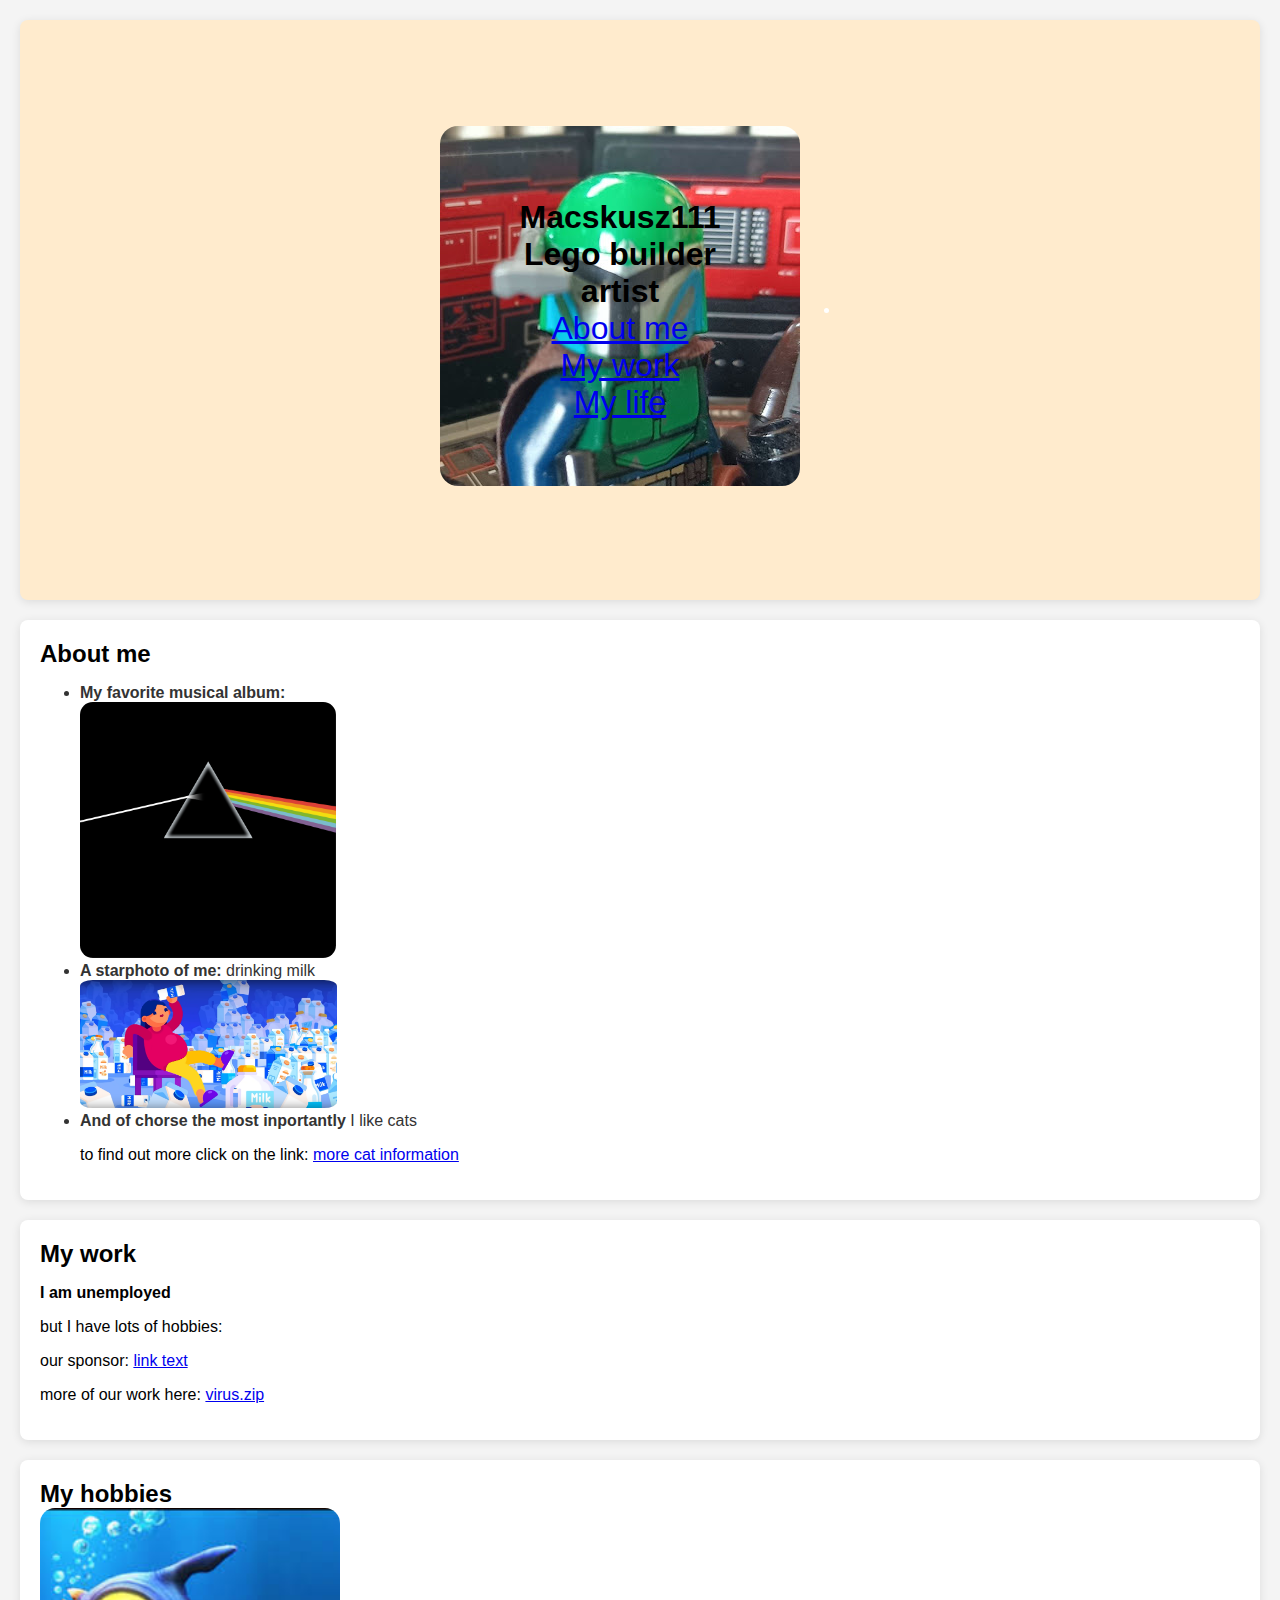
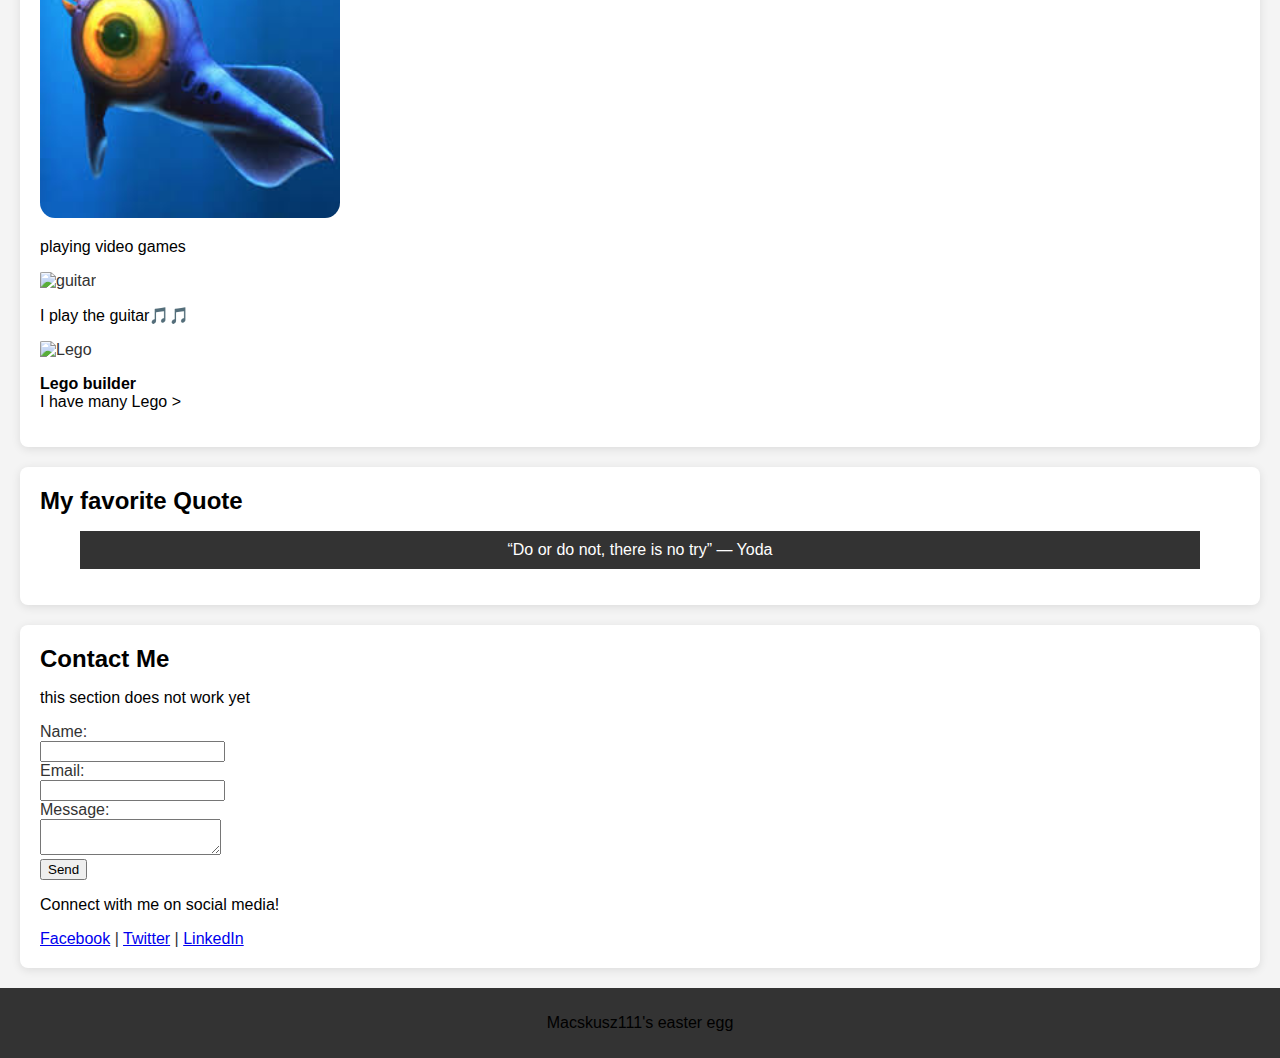
==== index.html @ 9e26e9c9 "commit5" ====
<!DOCTYPE html>
<html lang='hu'>

<head>
    <meta charset="utf-8">
    <title>Macskusz111</title>
    <meta name="viewport" content="width=device-width, initial-scale=1.0">
    <link rel="stylesheet" href="styles.css"> <!-- Link to your CSS file -->
    <!--amit ide írok bele az mindenképpen komment, nice-->
   
</head>

<body>

    
    <section class="fakeheader">
        <div class="container">
            <img src="unnamed2.jpg" alt="profile_picture" style="width:100%;">
            
            <div class="centered"><strong>Macskusz111<br>Lego builder<br>artist<br></strong>
                <a href="#div_id1">About me<br></a>
                <a href="#div_id2">My work<br></a>
                <a href="#div_id3">My life</a></div>
                
          </div> 
        
        <ul>
        <li>
        
        

        
    </li>
    </ul>
    </section>

    <section id="About_me" class="red">
        <h2>About me</h2>
        <div id="div_id1"></div>
        <ul>
            <li><strong>My favorite musical album:<br></strong>
            
            <img src="The_Dark_Side_of_the_Moon_Cover.svg.png" alt="DSOTM" width="256" height="256">

            <li><strong>A starphoto of me:</strong> drinking milk <br>
            <img src="milk.png" alt="milk" width="257" height="128"></li>
            <li><strong>And of chorse the most inportantly</strong> I like cats
            <p>to find out more click on the link:
                <a href="cat.html">more cat information</a>
            </p>
        </li>
            
        
        </ul>
        
    </section>

    <section id="My" class="red">
        
        <h2>My work</h2>
        <div id="div_id2"></div>

        <p><strong>I am unemployed</strong></p>
        <p>but I have lots of hobbies:</p>
        <p> our sponsor:
        <a href="https://kosmx.dev">link text</a> </p>
        <p> more of our work here:       <a href="new.html">virus.zip</a>
        </p>
        
    </section>

   

    <section id="professional_gamer">
        <h2>My hobbies</h2>
        <div id="div_id3"></div>

        <div>
            <img src="images.jpg" alt="Subnautica" style="width:100%; max-width:300px;" />
            <p>playing video games<br>
            </p>
        </div>
        <div>
            <img src="guitar.jpg" alt="guitar" style="width:100%; max-width:300px;" />
            <p>I play the guitar🎵🎵</p>
        </div>
        <div>
            <img src="Lego.jpg" alt="Lego" style="width:100%; max-width:300px;" />
            <p><strong>Lego builder</strong>
                <br> I have many Lego >
            </p>
        </div>
        <!-- Add more projects as needed -->
    </section>

    <section id="testimonials">
        <h2>My favorite Quote </h2>
        <blockquote>
            
            <footer> “Do or do not, there is no try”     — Yoda</footer>
           
        </blockquote>
    </section>

    <section id="contact">
        <h2>Contact Me</h2>
        <p>this section does not work yet</p>
        <form action="your-form-handler.php" method="post">
            <label for="name">Name:</label><br>
            <input type="text" id="name" name="name" required><br>
            <label for="email">Email:</label><br>
            <input type="email" id="email" name="email" required><br>
            <label for="message">Message:</label><br>
            <textarea id="message" name="message" required></textarea><br>
            <input type="submit" value="Send">
        </form>
        <p>Connect with me on social media!</p>
        <a href="#">Facebook</a> | <a href="#">Twitter</a> | <a href="#">LinkedIn</a>
    </section>

    <footer>
        <p>Macskusz111's easter egg</p>
    </footer>

</body>

</html>
---- styles.css ----
body {
    font-family: Arial, sans-serif;
    margin: 0; 
    padding: 0;
    background-color: #f4f4f4;
    color: #333;
}

/*header {
    background-color: blanchedalmond;
    
    
margin: 150px;
    height: 60vh;
    display: flex;
    align-items: center;
    justify-content: center;
    color: white;
    text-align: center;
}
    */
img{
    border-radius: 5%
    
}

section.fakeheader{
    background-color: blanchedalmond;
    
    .container {
        position: relative;
        text-align: center;
        color:black;
        font-size: xx-large;
      }
      
      
      /* Centered text */
      .centered {
        position: absolute;
        top: 50%;
        left: 50%;
        transform: translate(-50%, -50%);

      }

    height: 60vh;
    display: flex;
    align-items: center;
    justify-content: center;
    color: white;
    text-align: center;
}
section {
    background-color: antiquewhite;
    padding: 20px;
    margin: 20px;
    background: white;
    border-radius: 8px;
    box-shadow: 0 2px 10px rgba(0, 0, 0, 0.1);
}

h1, 
h2 {
    margin: 0;
    text-align: left;
}

footer {
    text-align: center;
    padding: 10px;
    background-color: #333;
    color: white;
}

h1, h2, p{
    color: black;

}
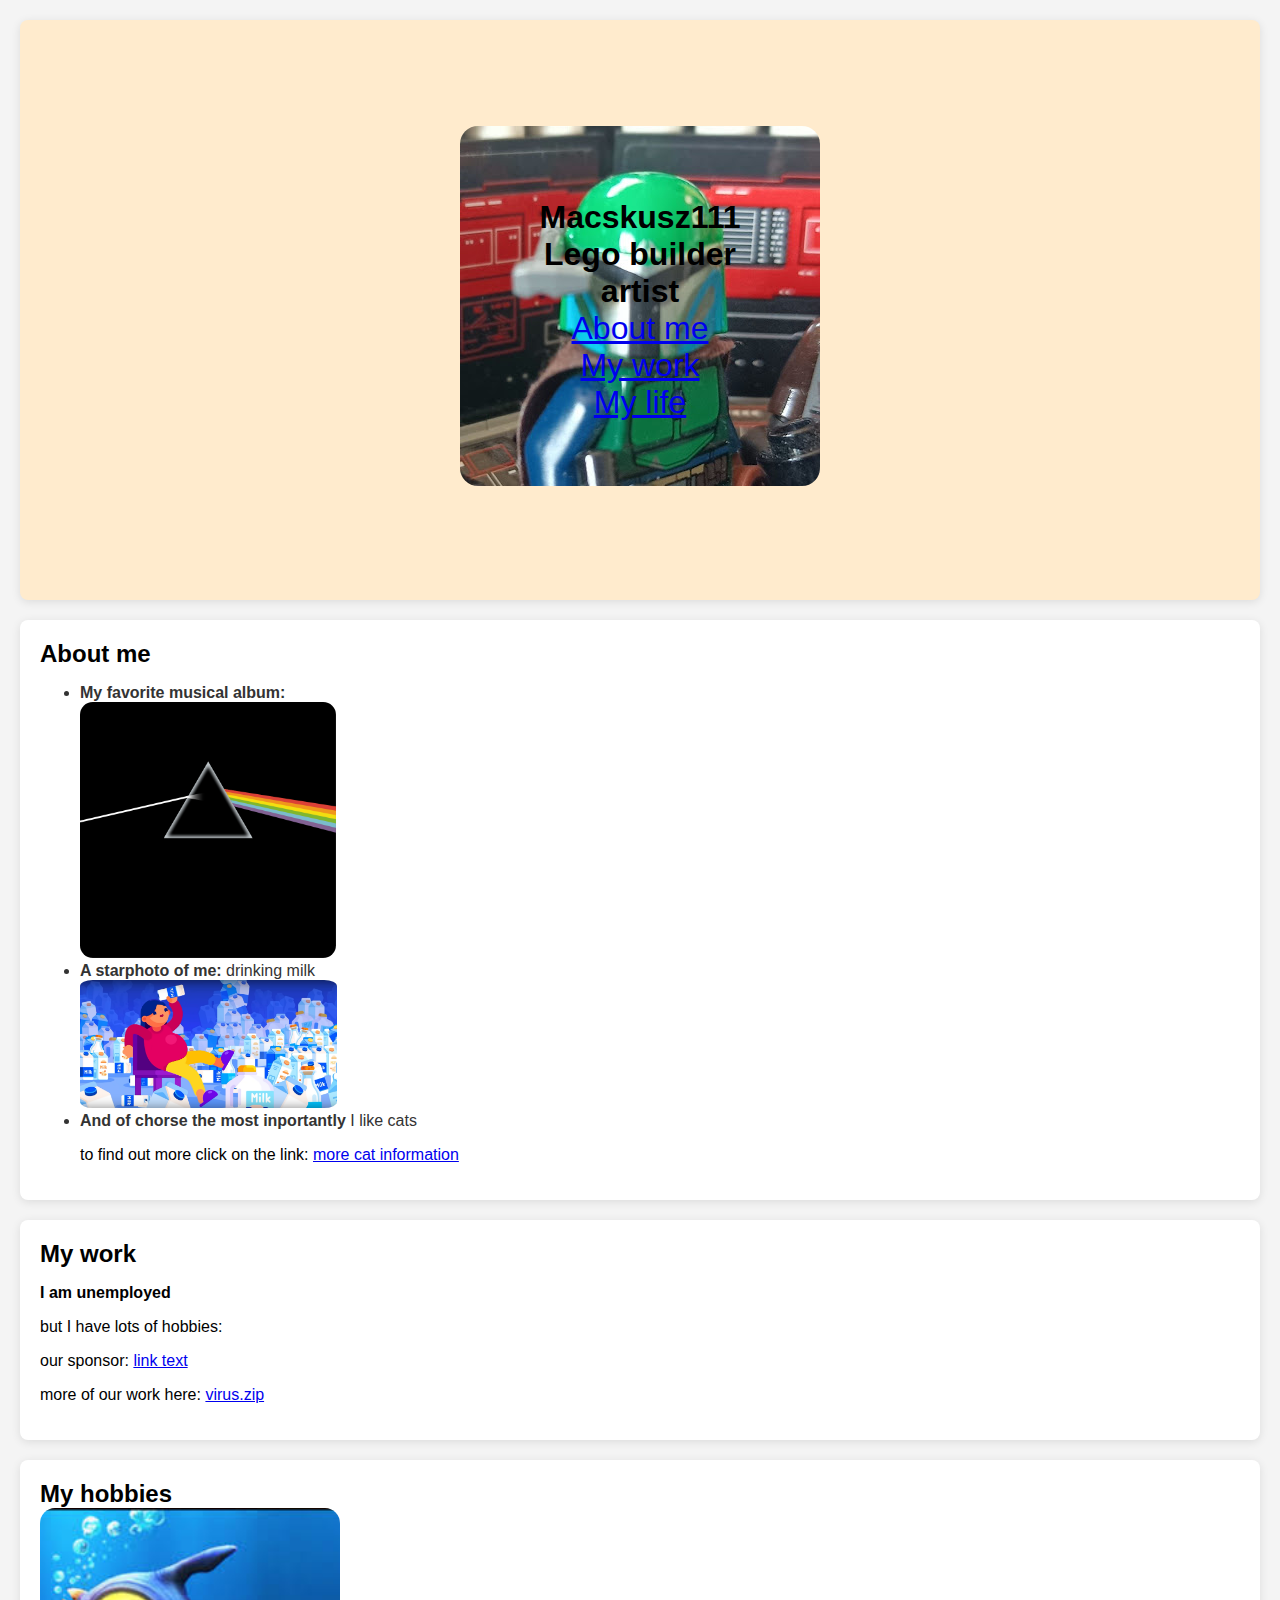
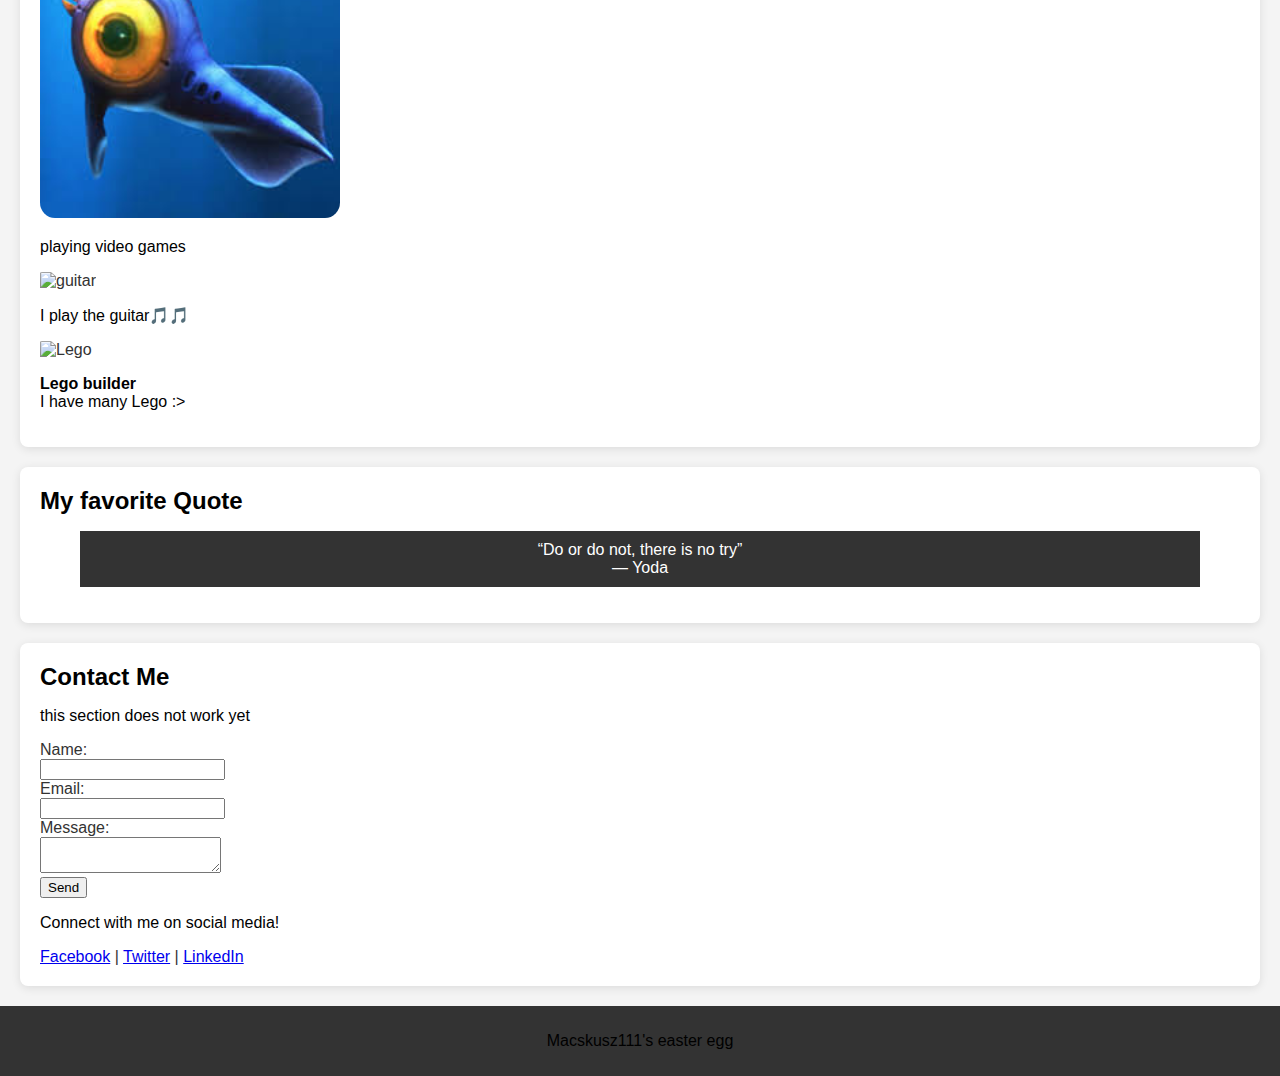
==== commit 575c57db: "commit6" ====
--- a/index.html
+++ b/index.html
@@ -13,7 +13,7 @@
 <body>
 
     
-    <section class="fakeheader">
+    <section class="fakeheader" >
         <div class="container">
             <img src="unnamed2.jpg" alt="profile_picture" style="width:100%;">
             
@@ -24,14 +24,7 @@
                 
           </div> 
         
-        <ul>
-        <li>
         
-        
-
-        
-    </li>
-    </ul>
     </section>
 
     <section id="About_me" class="red">
@@ -87,17 +80,18 @@
         <div>
             <img src="Lego.jpg" alt="Lego" style="width:100%; max-width:300px;" />
             <p><strong>Lego builder</strong>
-                <br> I have many Lego >
+                <br> I have many Lego :>
             </p>
         </div>
-        <!-- Add more projects as needed -->
+        <!-- Add more hobbies as needed -->
     </section>
 
     <section id="testimonials">
         <h2>My favorite Quote </h2>
         <blockquote>
             
-            <footer> “Do or do not, there is no try”     — Yoda</footer>
+            <footer> “Do or do not, there is no try”     <br>
+                — Yoda</footer>
            
         </blockquote>
     </section>
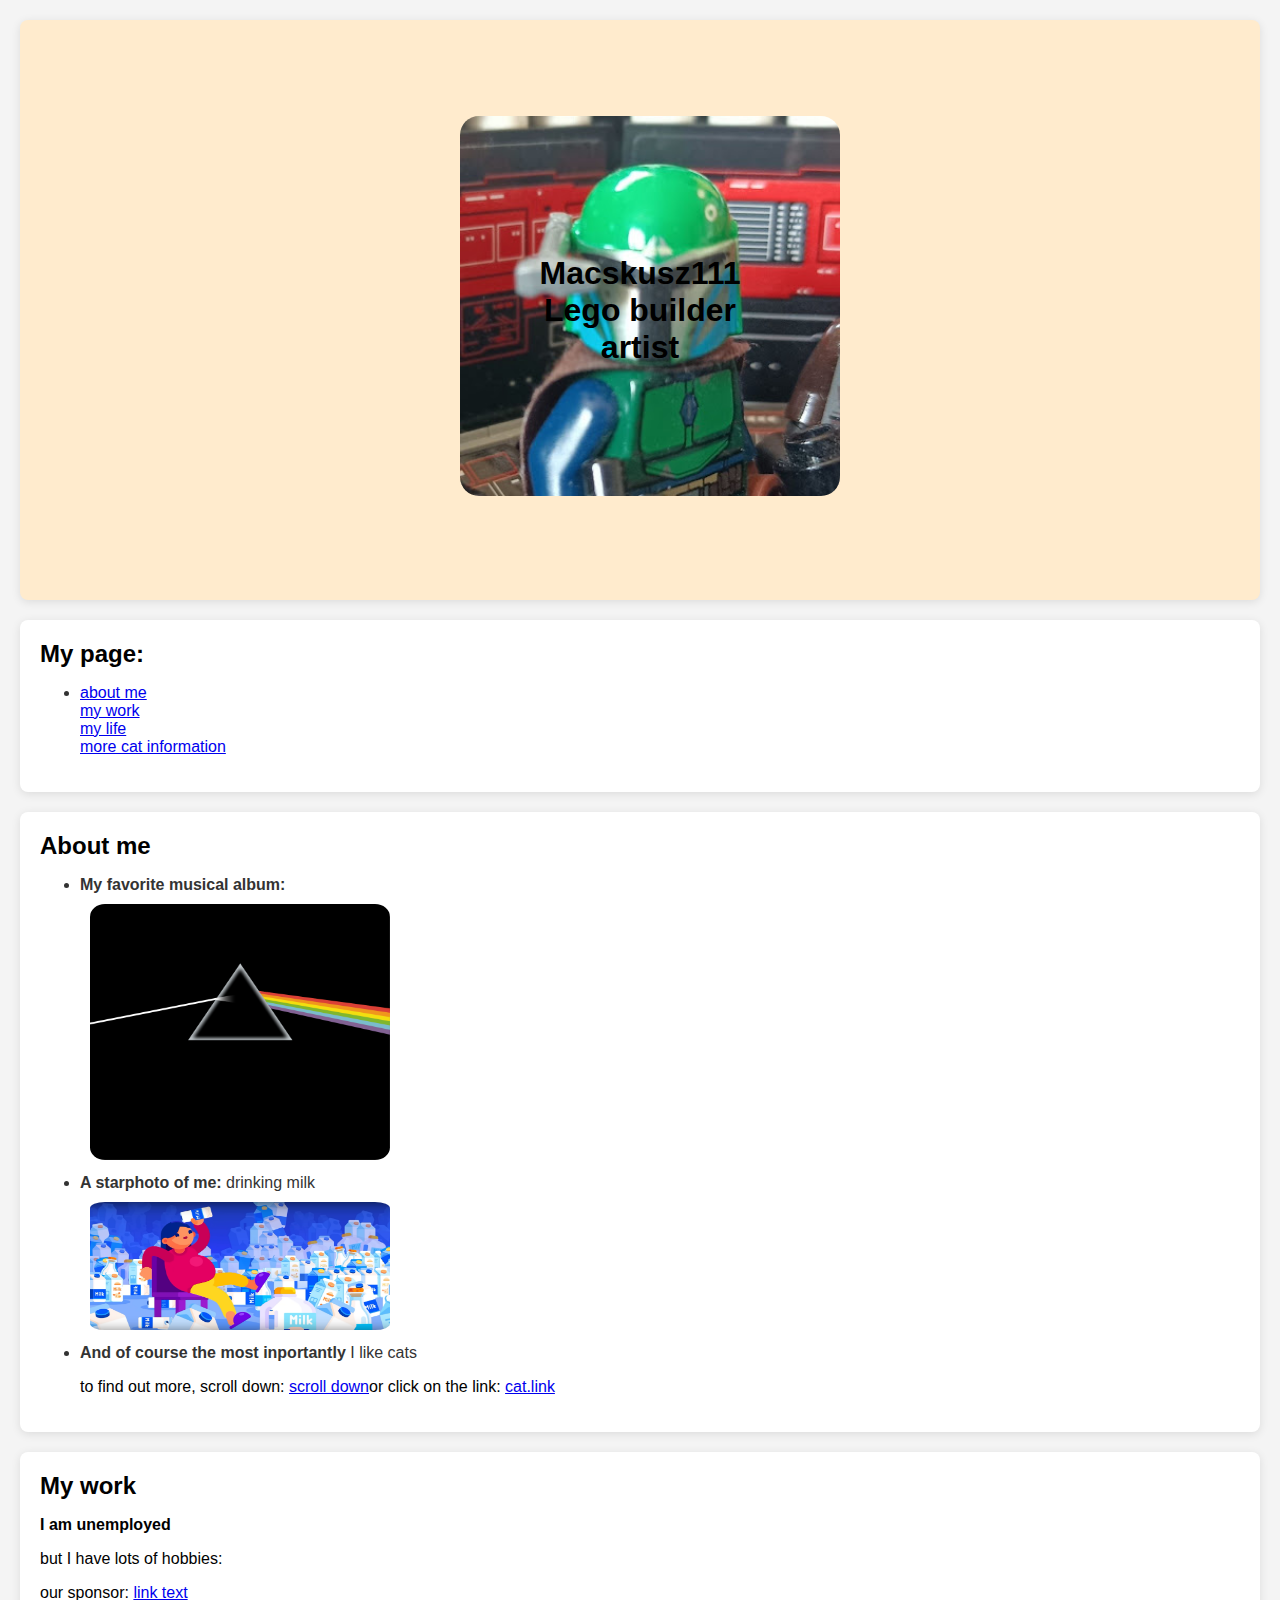
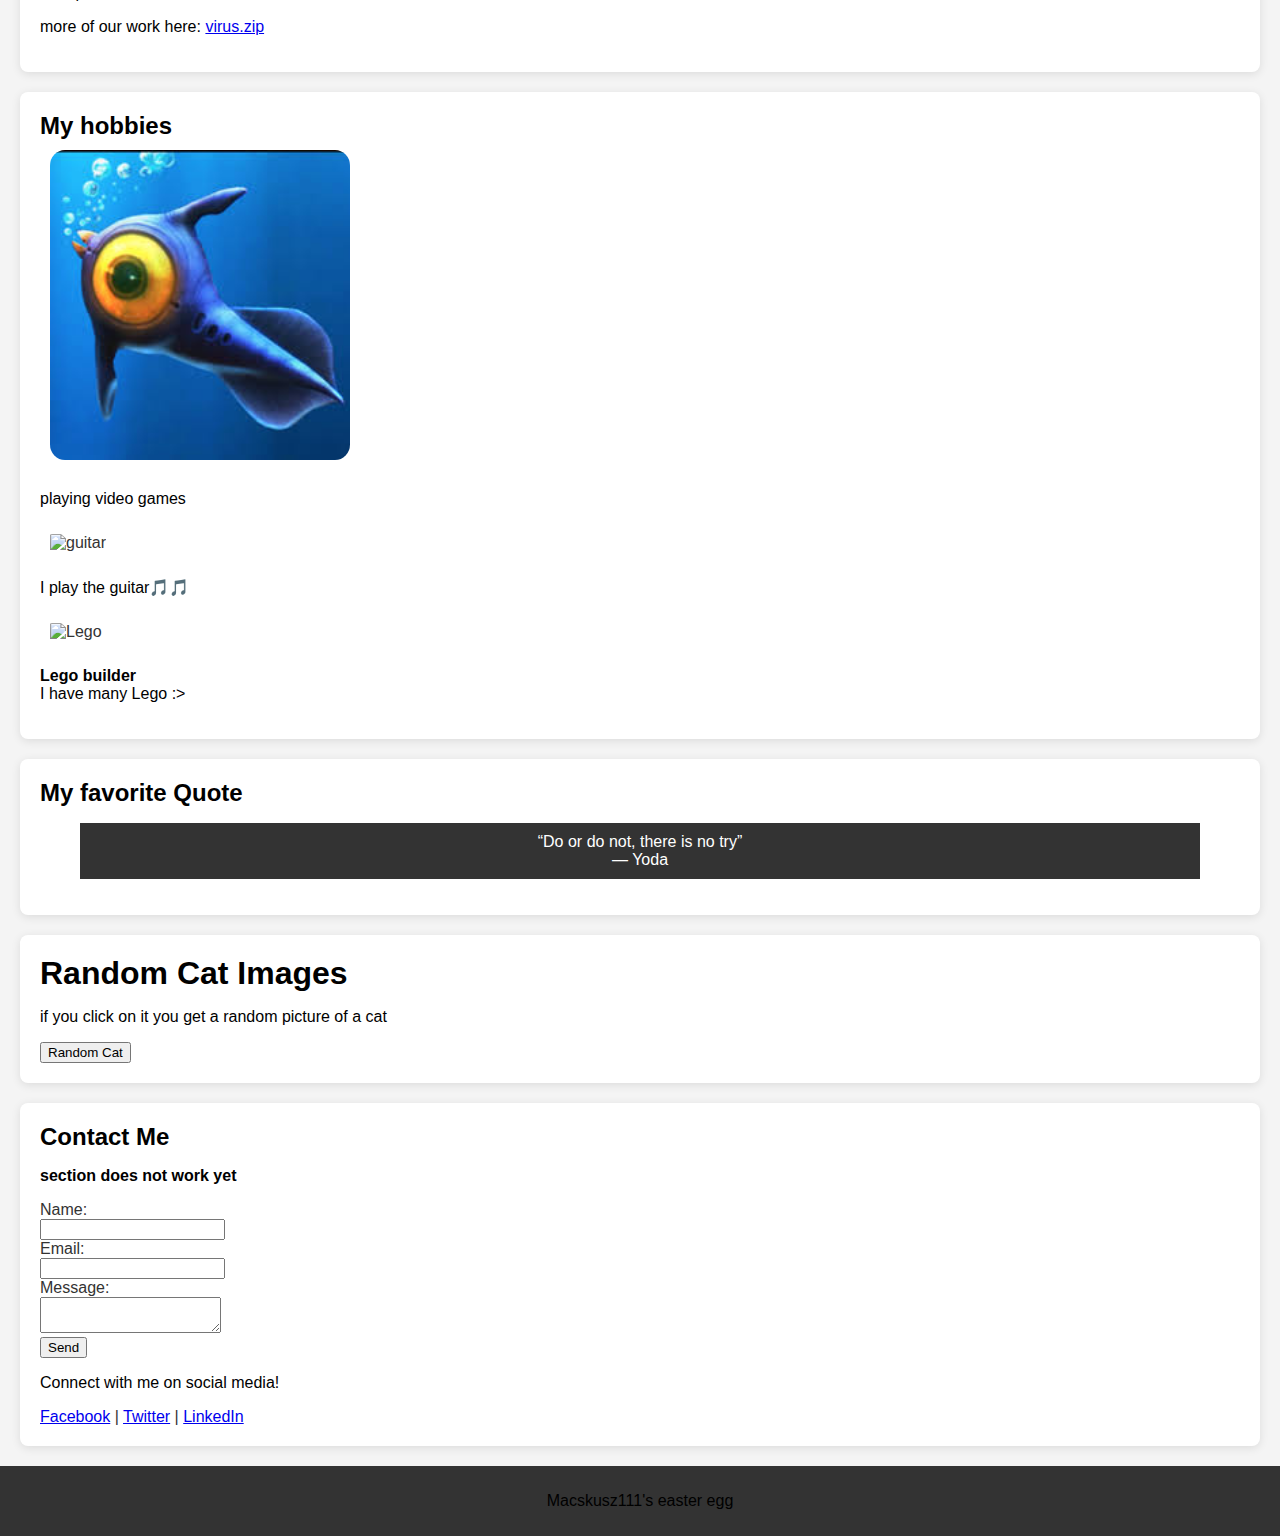
==== commit 292cafa1: "commit7" ====
--- a/index.html
+++ b/index.html
@@ -18,13 +18,23 @@
             <img src="unnamed2.jpg" alt="profile_picture" style="width:100%;">
             
             <div class="centered"><strong>Macskusz111<br>Lego builder<br>artist<br></strong>
-                <a href="#div_id1">About me<br></a>
-                <a href="#div_id2">My work<br></a>
-                <a href="#div_id3">My life</a></div>
+                
                 
           </div> 
         
         
+    </section>
+    <section>
+        <h2>My page:</h2>
+        <ul>
+            <li><a href="#div_id1">about me<br></a>
+                <a href="#div_id2">my work<br></a>
+                <a href="#div_id3">my life<br></a>
+                <a href="#div_id4">more cat information</a></div>
+        </li>
+            
+        
+        </ul>
     </section>
 
     <section id="About_me" class="red">
@@ -37,9 +47,9 @@
 
             <li><strong>A starphoto of me:</strong> drinking milk <br>
             <img src="milk.png" alt="milk" width="257" height="128"></li>
-            <li><strong>And of chorse the most inportantly</strong> I like cats
-            <p>to find out more click on the link:
-                <a href="cat.html">more cat information</a>
+            <li><strong>And of course the most inportantly</strong> I like cats
+            <p>to find out more, scroll down: <a href="#div_id4">scroll down</a>or click on the link:
+                <a href="cat.html">cat.link</a>
             </p>
         </li>
             
@@ -95,10 +105,31 @@
            
         </blockquote>
     </section>
+    <section>
+       
+            <style>
+                img {
+                    width: 300px; 
+                    margin: 10px; 
+                }
+            </style>
+        
+        
+            <h1>Random Cat Images</h1>
+            <div id="div_id4"></div>
+            <p>if you click on it you get a random picture of a cat</p>
+            <button id="fetchCat">Random Cat</button>
+            <div id="output"></div>
+        
+            <!-- Link to the external JavaScript file -->
+            <script src="script.js"></script>
+        
+        </html>
+    </section>
 
     <section id="contact">
         <h2>Contact Me</h2>
-        <p>this section does not work yet</p>
+        <p><strong> section does not work yet</strong></p>
         <form action="your-form-handler.php" method="post">
             <label for="name">Name:</label><br>
             <input type="text" id="name" name="name" required><br>
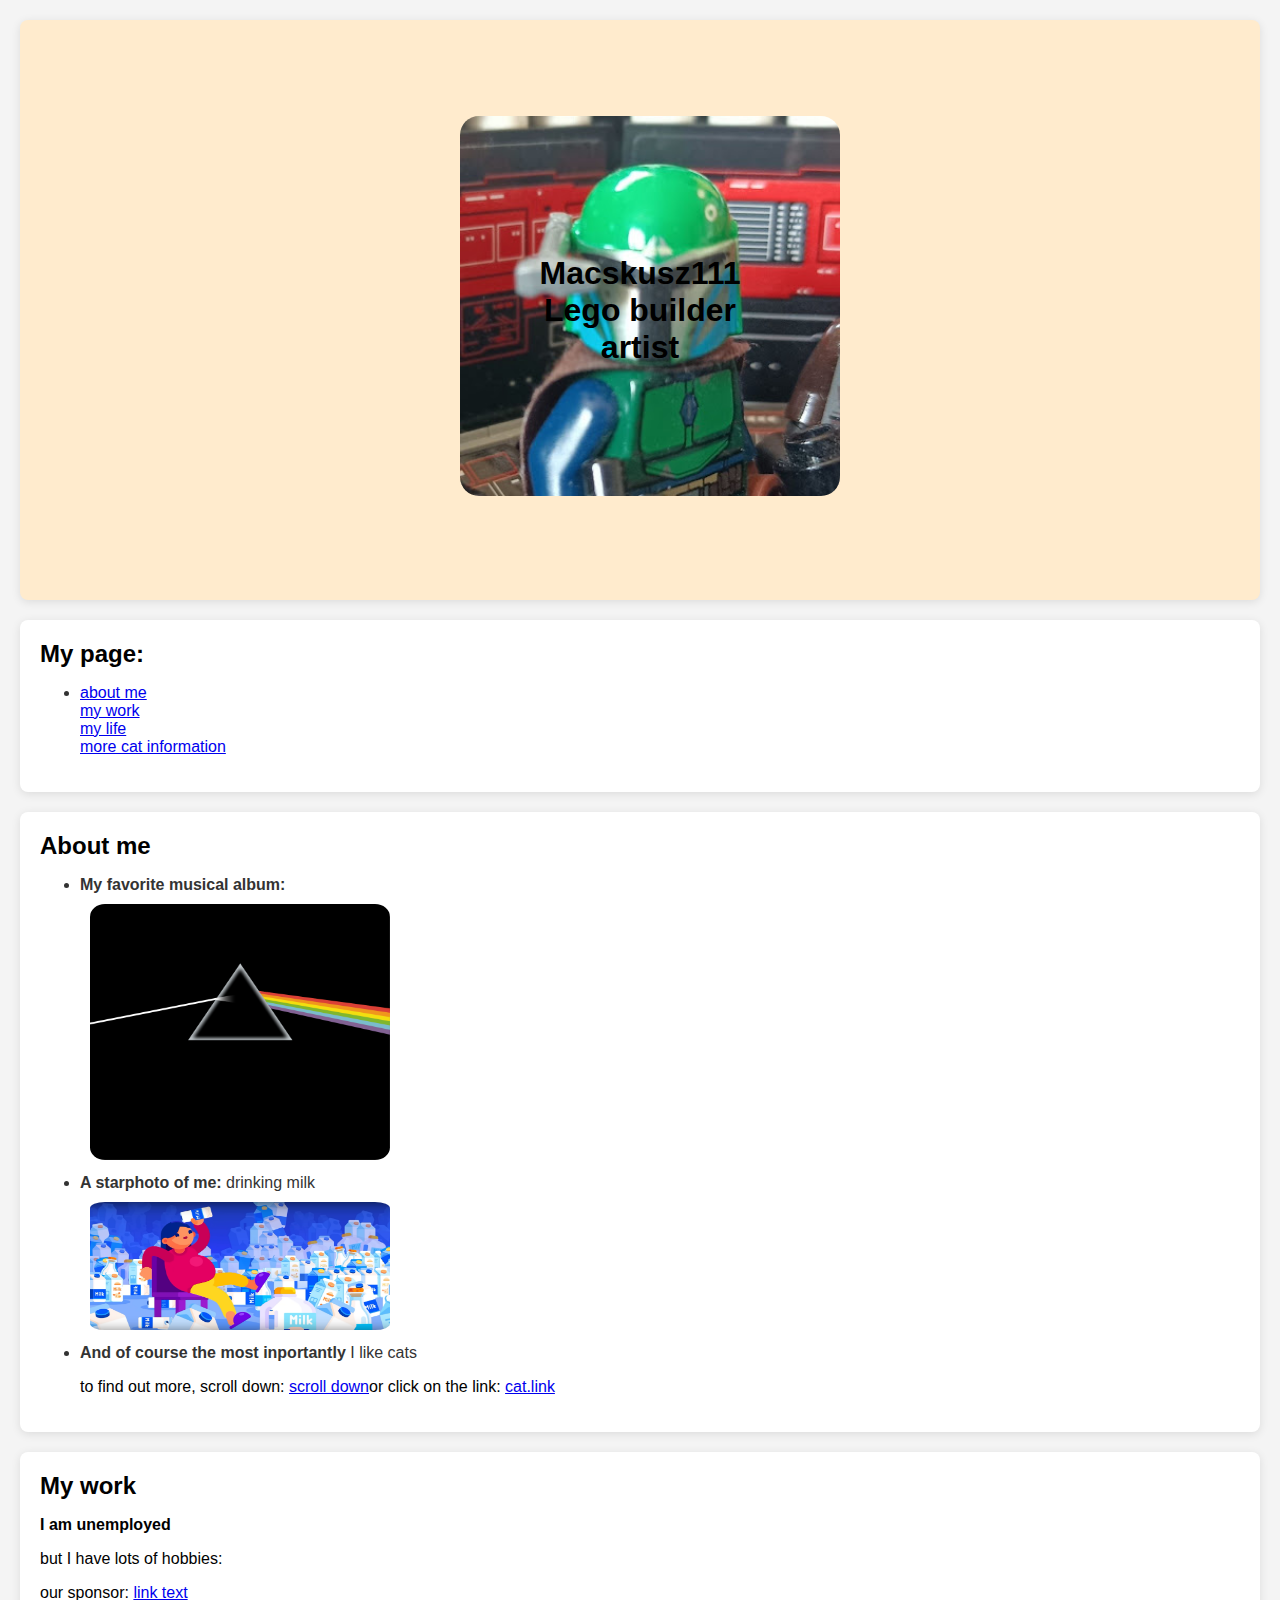
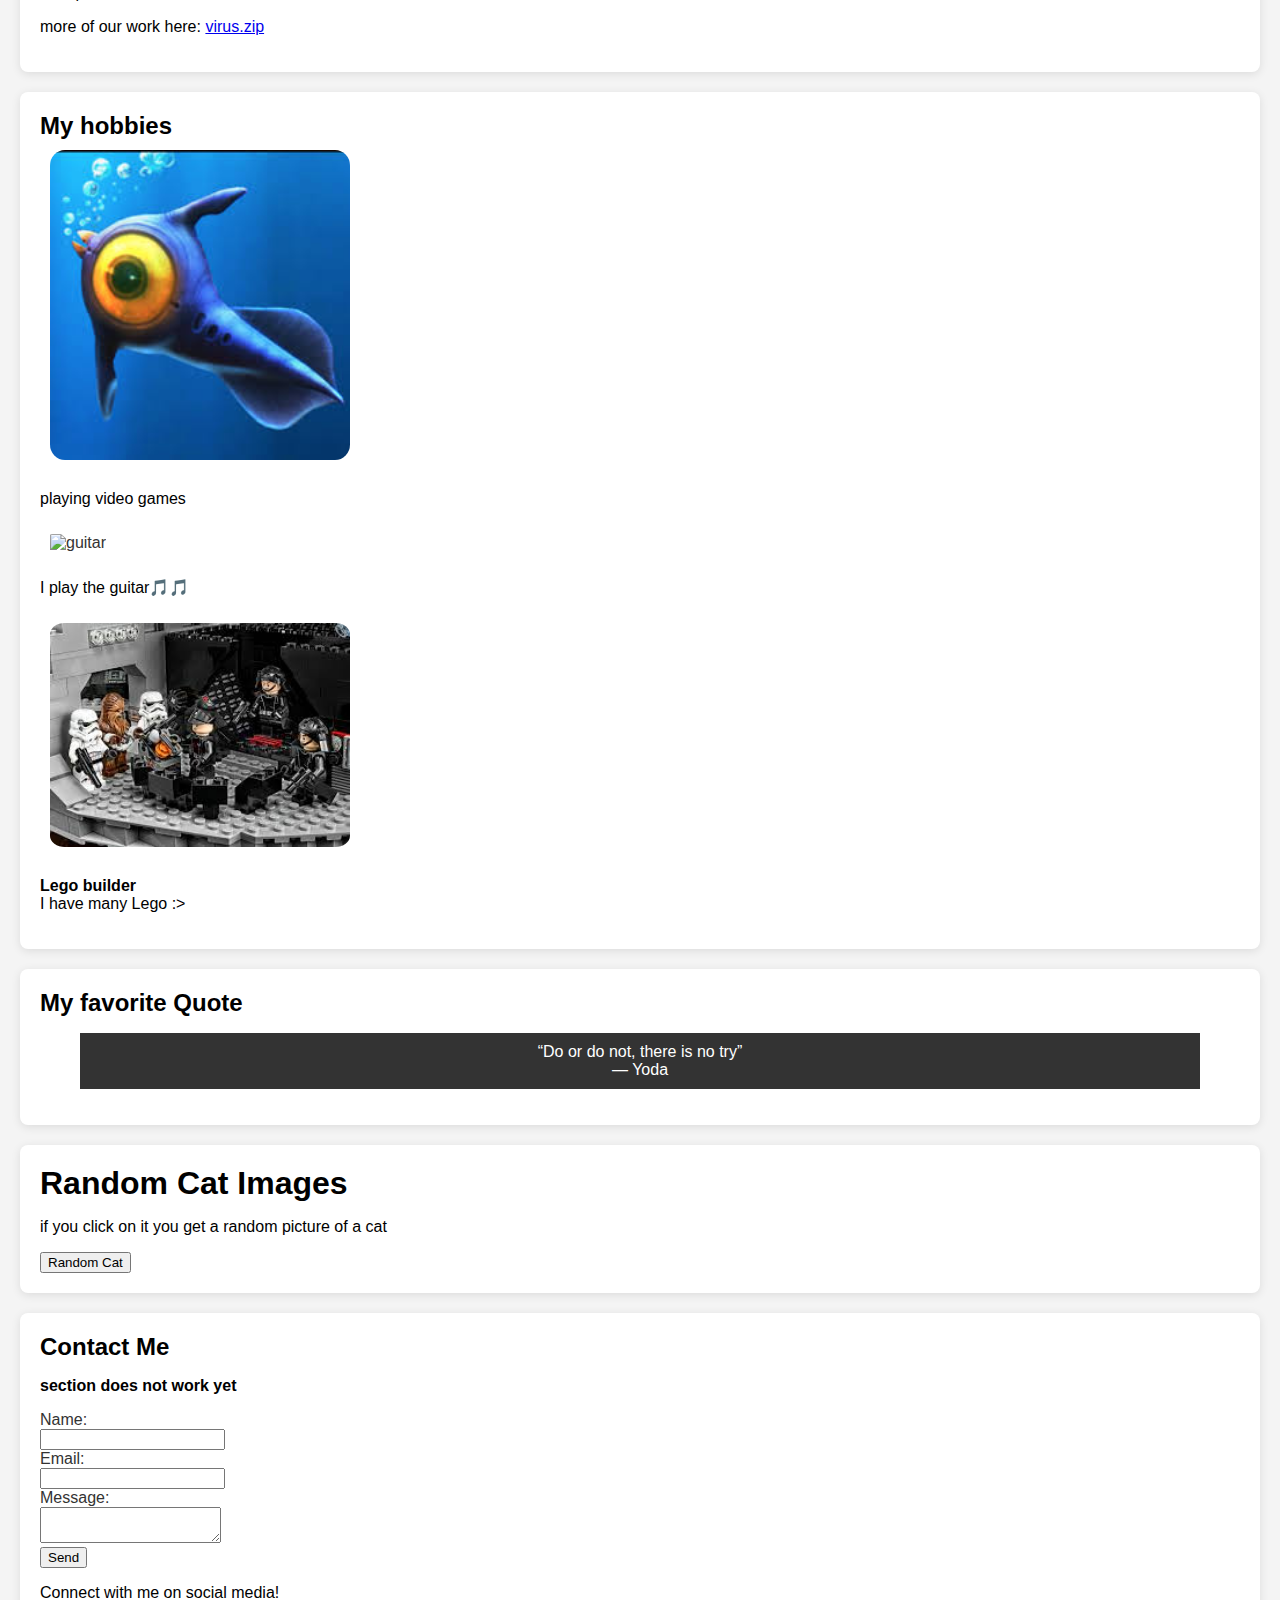
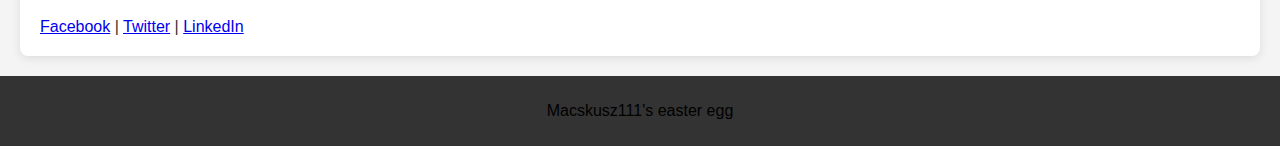
==== commit 9b7abfe6: "Update index.html" ====
--- a/index.html
+++ b/index.html
@@ -88,7 +88,7 @@
             <p>I play the guitar🎵🎵</p>
         </div>
         <div>
-            <img src="Lego.jpg" alt="Lego" style="width:100%; max-width:300px;" />
+            <img src="lego.jpg" alt="Lego" style="width:100%; max-width:300px;" />
             <p><strong>Lego builder</strong>
                 <br> I have many Lego :>
             </p>
@@ -149,4 +149,4 @@
 
 </body>
 
-</html>+</html>
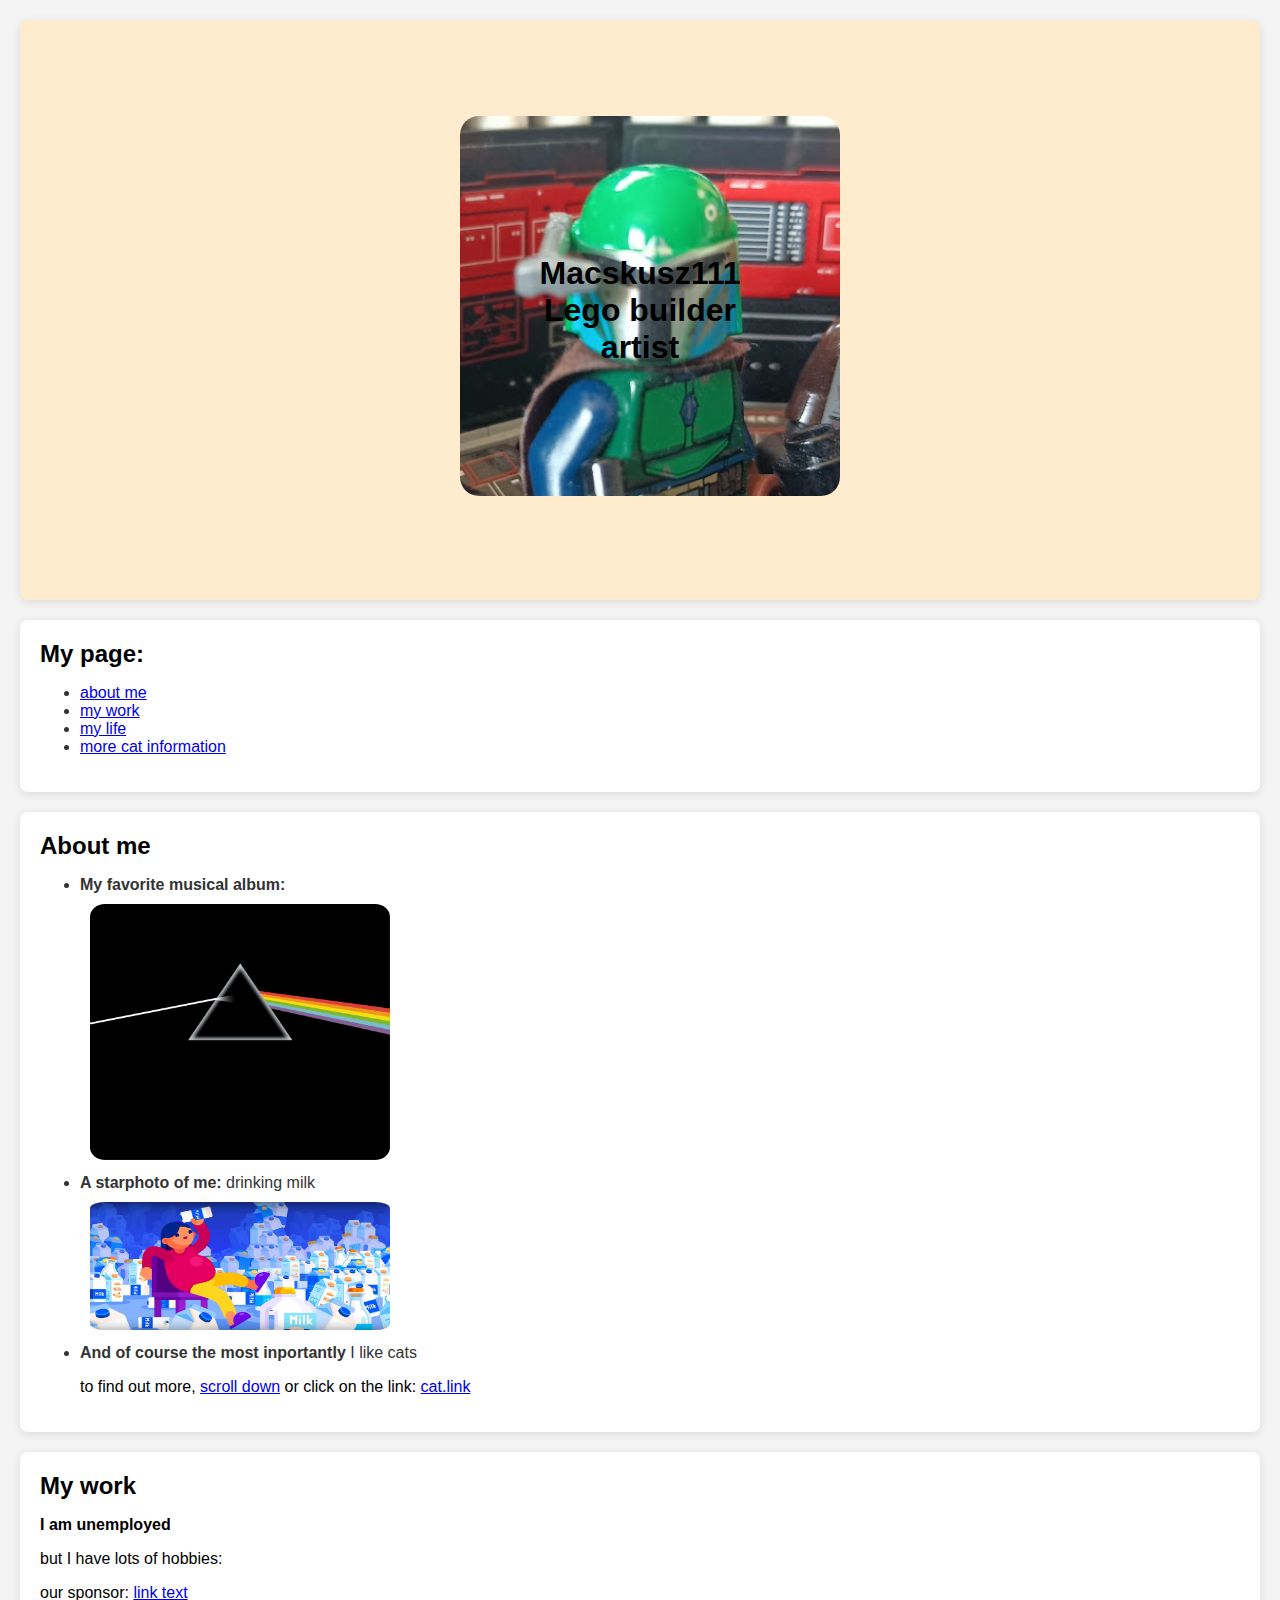
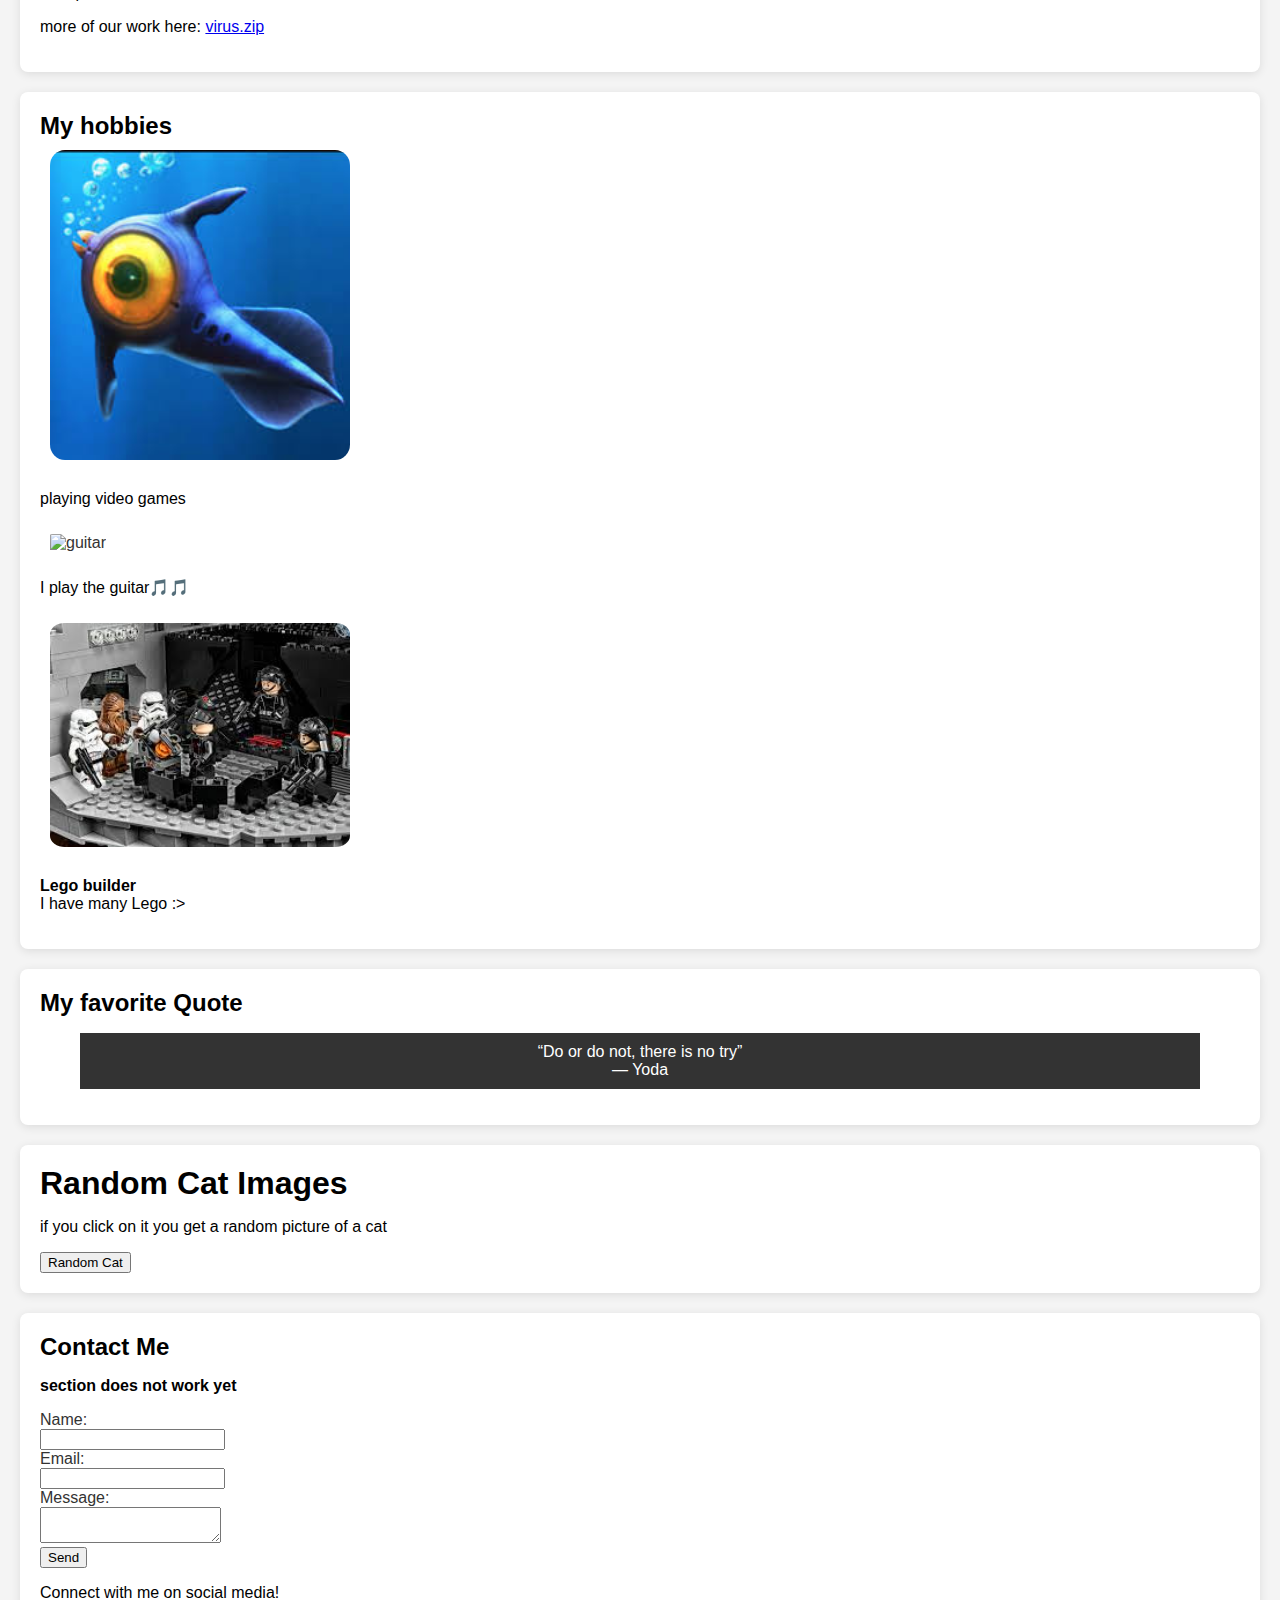
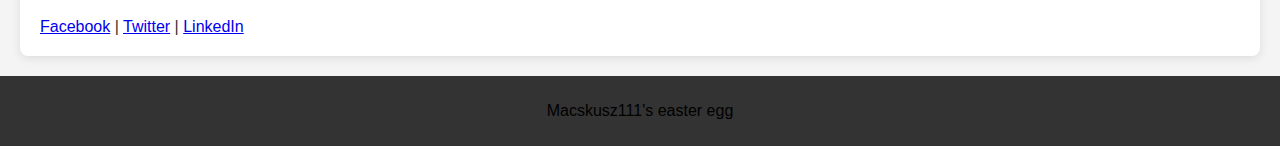
==== commit 1fdd705a: "commit8" ====
--- a/index.html
+++ b/index.html
@@ -27,11 +27,11 @@
     <section>
         <h2>My page:</h2>
         <ul>
-            <li><a href="#div_id1">about me<br></a>
-                <a href="#div_id2">my work<br></a>
-                <a href="#div_id3">my life<br></a>
-                <a href="#div_id4">more cat information</a></div>
-        </li>
+            <li><a href="#div_id1">about me</a></li>
+            <li><a href="#div_id2">my work</a></li>
+                <li><a href="#div_id3">my life</a></li>
+                    <li><a href="#div_id4">more cat information</a></div></li>
+        
             
         
         </ul>
@@ -48,7 +48,7 @@
             <li><strong>A starphoto of me:</strong> drinking milk <br>
             <img src="milk.png" alt="milk" width="257" height="128"></li>
             <li><strong>And of course the most inportantly</strong> I like cats
-            <p>to find out more, scroll down: <a href="#div_id4">scroll down</a>or click on the link:
+            <p>to find out more,  <a href="#div_id4">scroll down</a> or click on the link:
                 <a href="cat.html">cat.link</a>
             </p>
         </li>
@@ -149,4 +149,4 @@
 
 </body>
 
-</html>
+</html>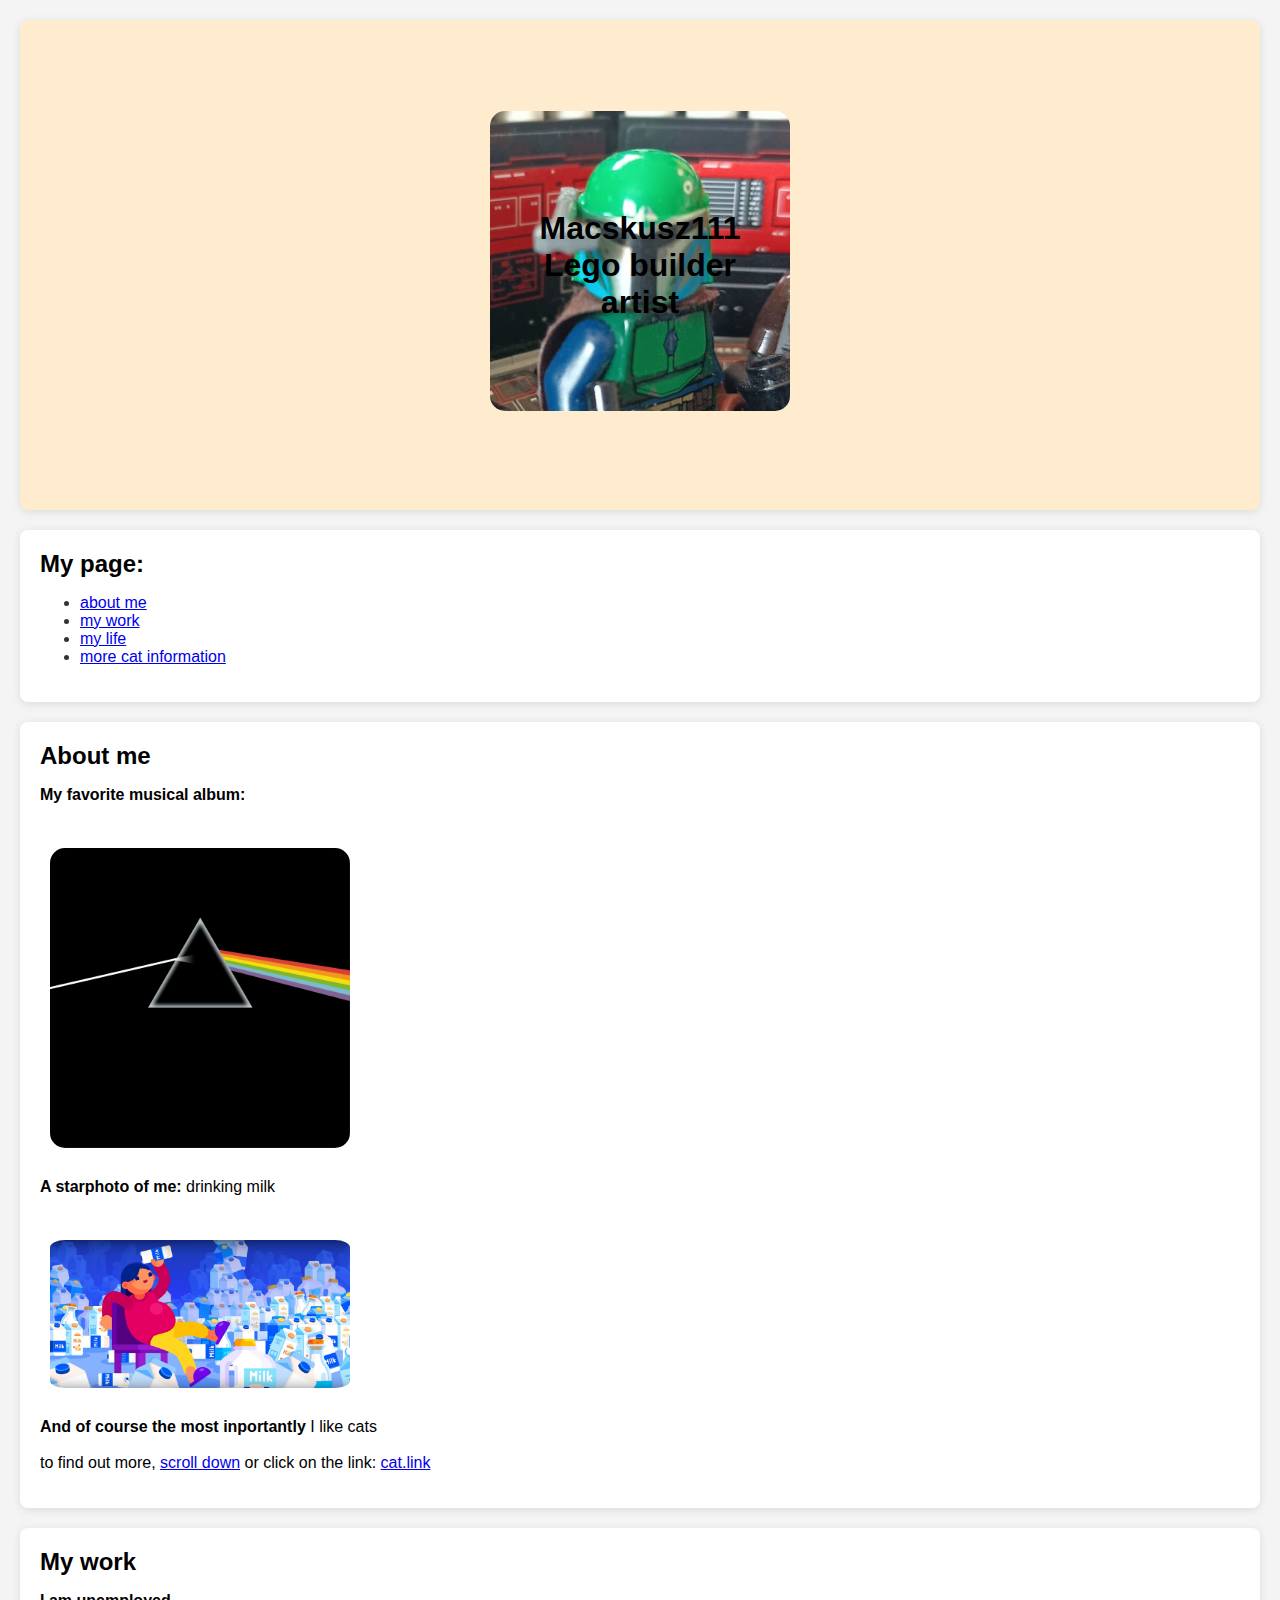
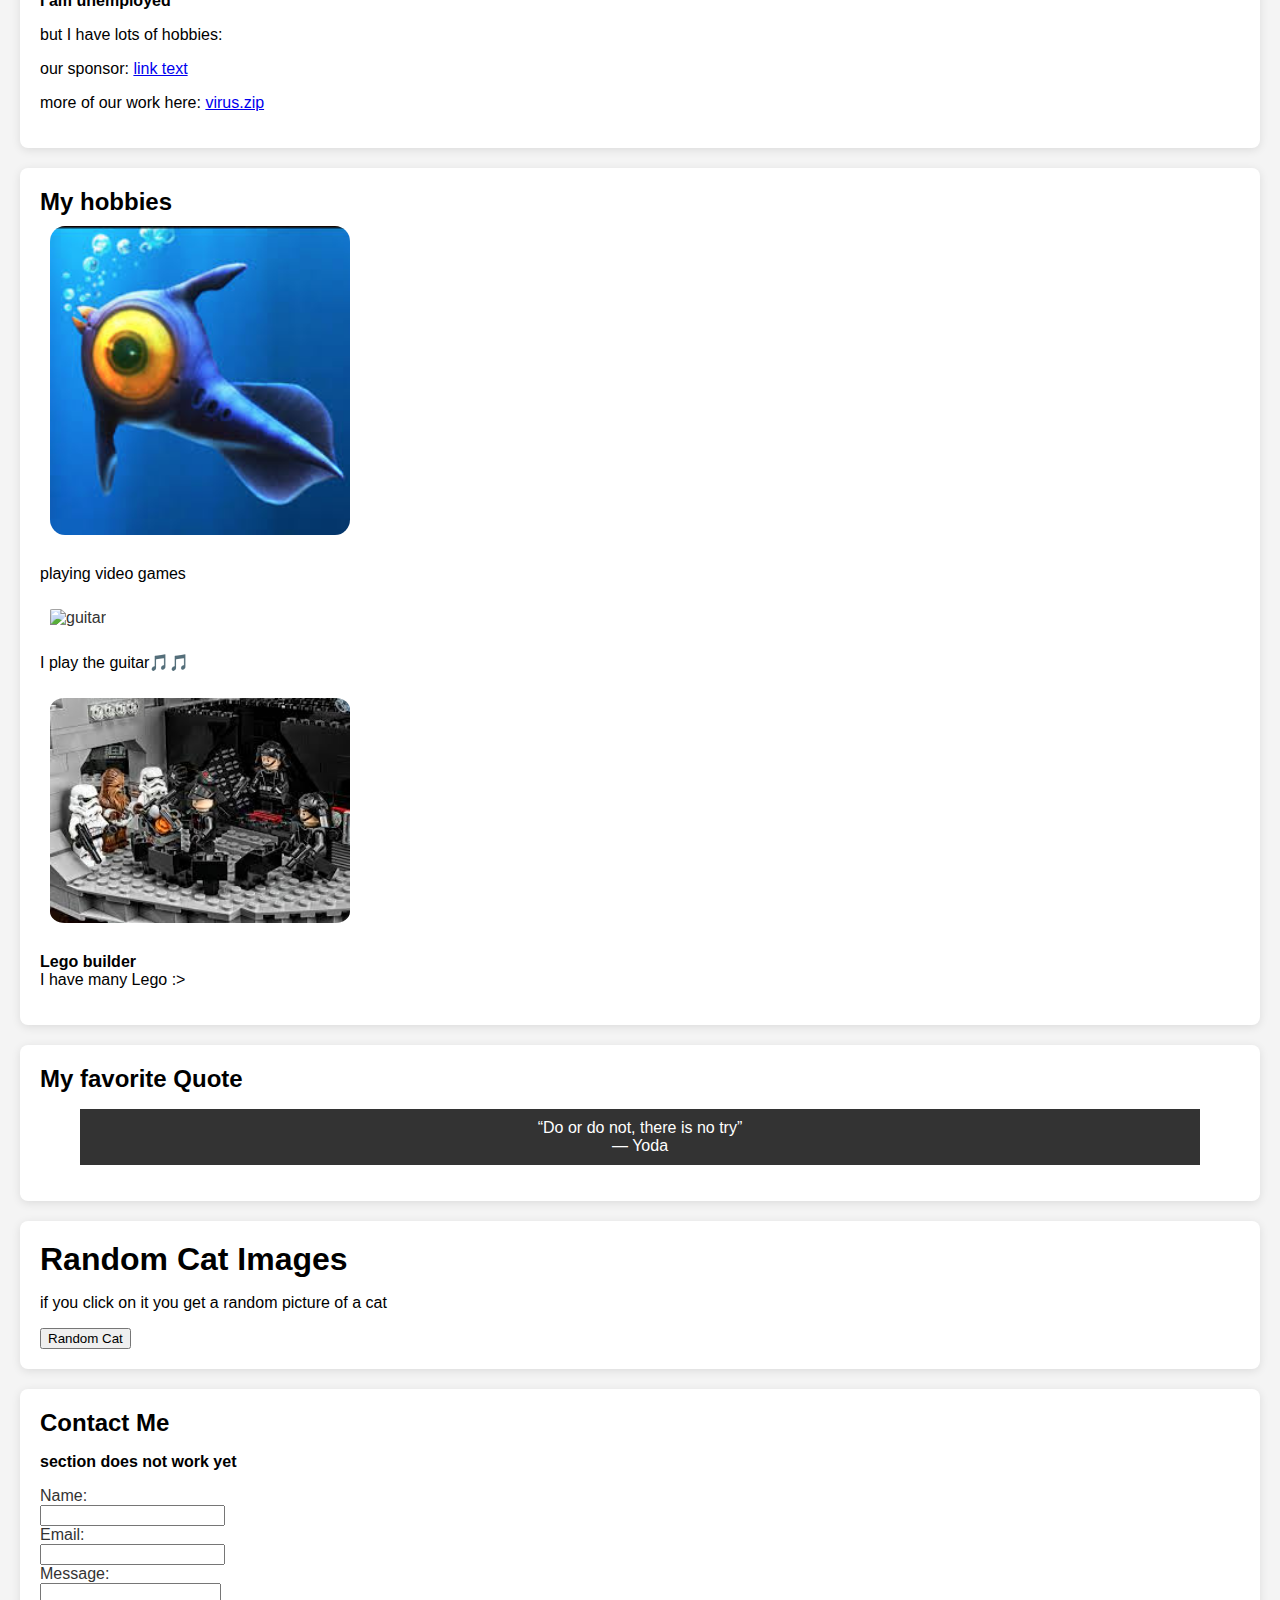
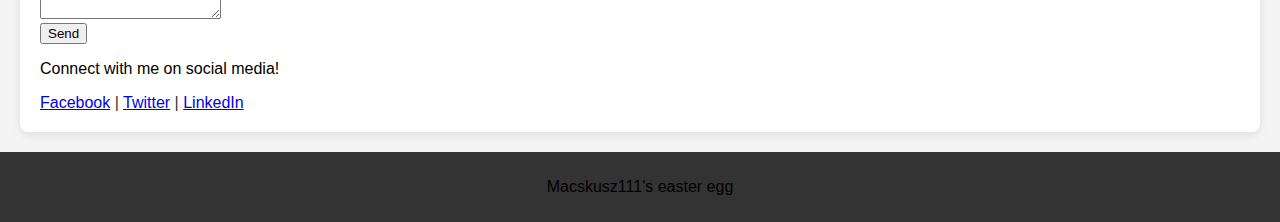
==== commit 49b48304: "commit1.0" ====
--- a/index.html
+++ b/index.html
@@ -7,7 +7,12 @@
     <meta name="viewport" content="width=device-width, initial-scale=1.0">
     <link rel="stylesheet" href="styles.css"> <!-- Link to your CSS file -->
     <!--amit ide írok bele az mindenképpen komment, nice-->
-   
+    <style>
+        img{
+            width: 300px; 
+            margin: 10px; 
+        }
+    </style>
 </head>
 
 <body>
@@ -15,22 +20,19 @@
     
     <section class="fakeheader" >
         <div class="container">
-            <img src="unnamed2.jpg" alt="profile_picture" style="width:100%;">
+            <img src="unnamed2.jpg" alt="profile_picture" style="width:100%; max-width:300px;">
             
-            <div class="centered"><strong>Macskusz111<br>Lego builder<br>artist<br></strong>
-                
-                
-          </div> 
-        
-        
+            <div class="centered"><strong>Macskusz111<br>Lego builder<br>artist<br></strong> </div>   
+          </div>  
     </section>
+
     <section>
         <h2>My page:</h2>
         <ul>
             <li><a href="#div_id1">about me</a></li>
             <li><a href="#div_id2">my work</a></li>
                 <li><a href="#div_id3">my life</a></li>
-                    <li><a href="#div_id4">more cat information</a></div></li>
+                    <li><a href="#div_id4">more cat information</a></li>
         
             
         
@@ -40,21 +42,24 @@
     <section id="About_me" class="red">
         <h2>About me</h2>
         <div id="div_id1"></div>
-        <ul>
-            <li><strong>My favorite musical album:<br></strong>
-            
-            <img src="The_Dark_Side_of_the_Moon_Cover.svg.png" alt="DSOTM" width="256" height="256">
-
-            <li><strong>A starphoto of me:</strong> drinking milk <br>
-            <img src="milk.png" alt="milk" width="257" height="128"></li>
-            <li><strong>And of course the most inportantly</strong> I like cats
-            <p>to find out more,  <a href="#div_id4">scroll down</a> or click on the link:
-                <a href="cat.html">cat.link</a>
-            </p>
-        </li>
-            
         
-        </ul>
+            <div>
+                <p><strong>My favorite musical album:<br></strong><br>
+                </p>
+                <img src="The_Dark_Side_of_the_Moon_Cover.svg.png" alt="DSOTM" style="width:100%; max-width:300px;" />
+            </div>
+            <div>
+                <p><strong>A starphoto of me:</strong> drinking milk <br><br>
+                </p>
+                <img src="milk.png" alt="milk" style="width:100%; max-width:300px;" />
+                
+            </div>
+            <div>
+                <p><strong>And of course the most inportantly</strong> I like cats<br><br>
+                    to find out more,  <a href="#div_id4">scroll down</a> or click on the link:
+                    <a href="cat.html">cat.link</a></p>
+                
+            </div>
         
     </section>
 
@@ -105,14 +110,9 @@
            
         </blockquote>
     </section>
-    <section>
+    <section class="cat">
        
-            <style>
-                img {
-                    width: 300px; 
-                    margin: 10px; 
-                }
-            </style>
+            
         
         
             <h1>Random Cat Images</h1>
@@ -124,7 +124,6 @@
             <!-- Link to the external JavaScript file -->
             <script src="script.js"></script>
         
-        </html>
     </section>
 
     <section id="contact">
@@ -149,4 +148,4 @@
 
 </body>
 
-</html>+</html>
--- a/styles.css
+++ b/styles.css
@@ -44,7 +44,7 @@
 
       }
 
-    height: 60vh;
+    height: 50vh;
     display: flex;
     align-items: center;
     justify-content: center;
@@ -65,6 +65,7 @@
     margin: 0;
     text-align: left;
 }
+         
 
 footer {
     text-align: center;
